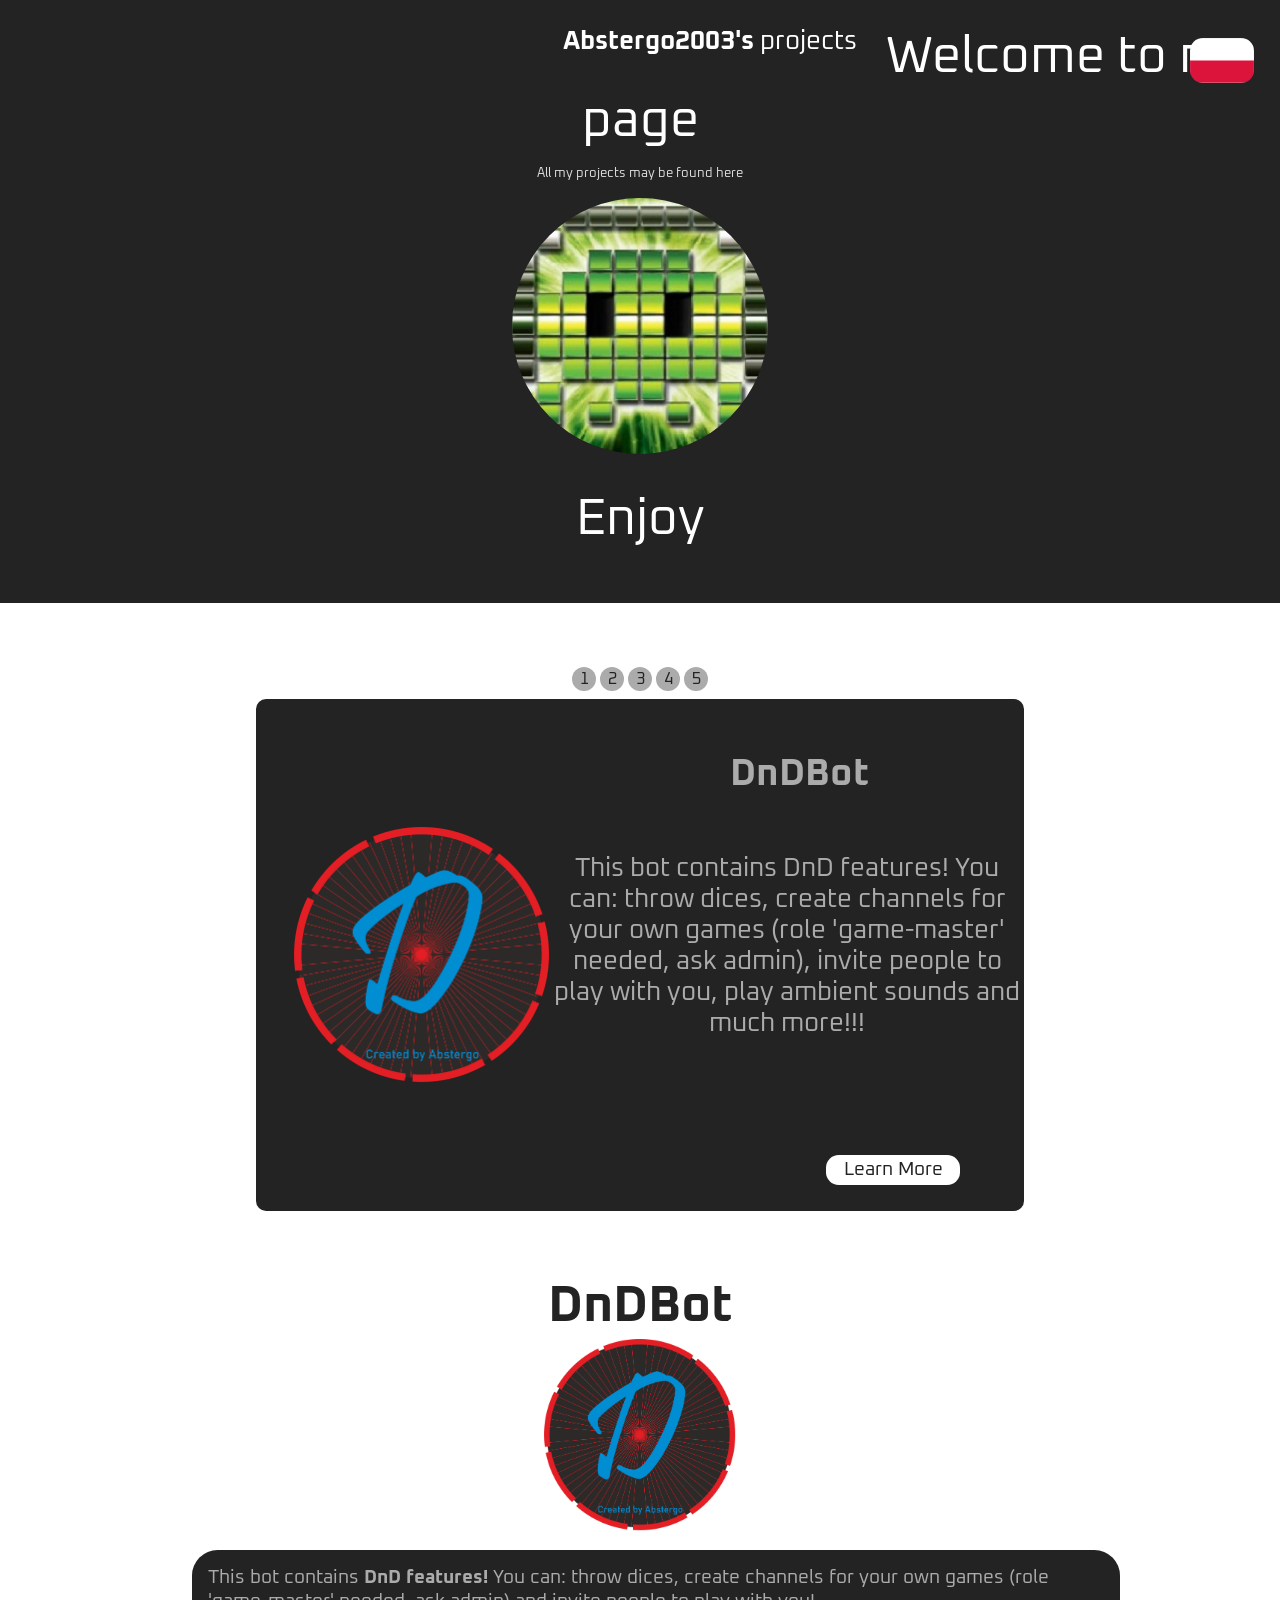
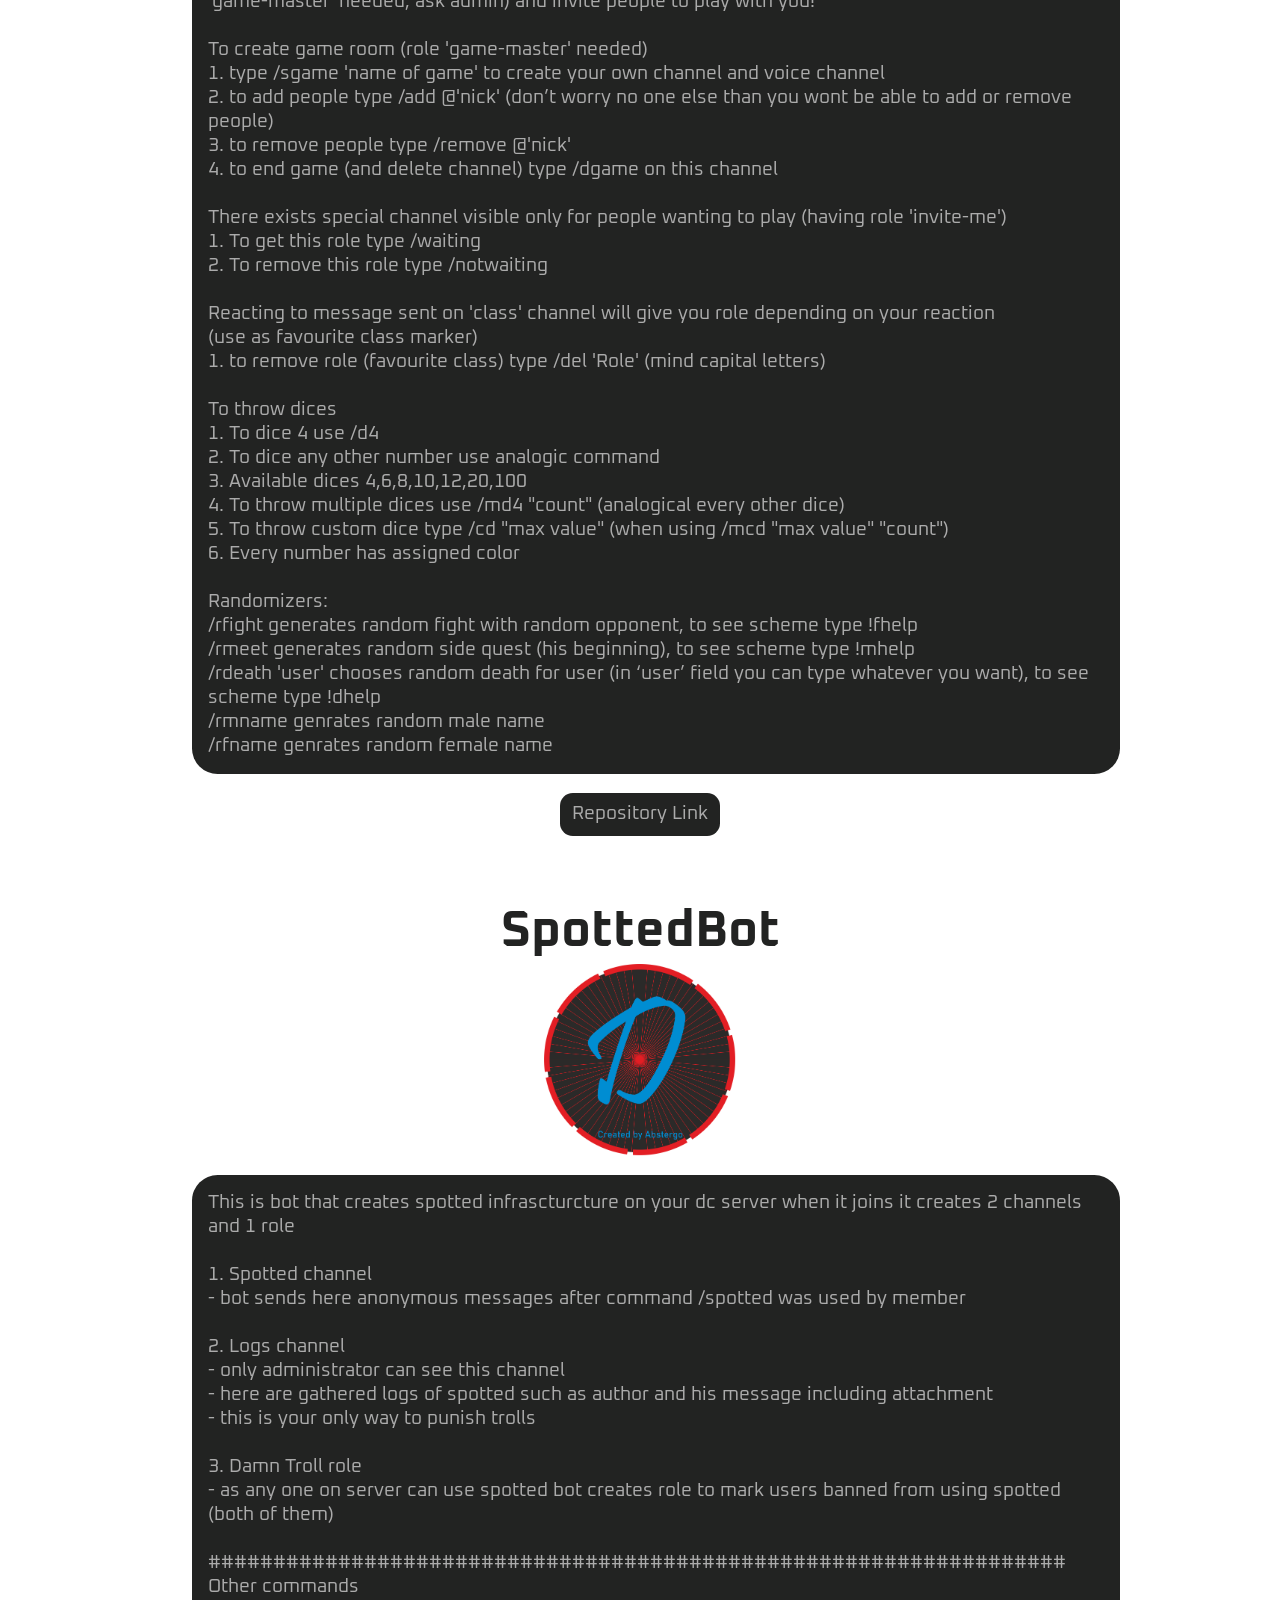
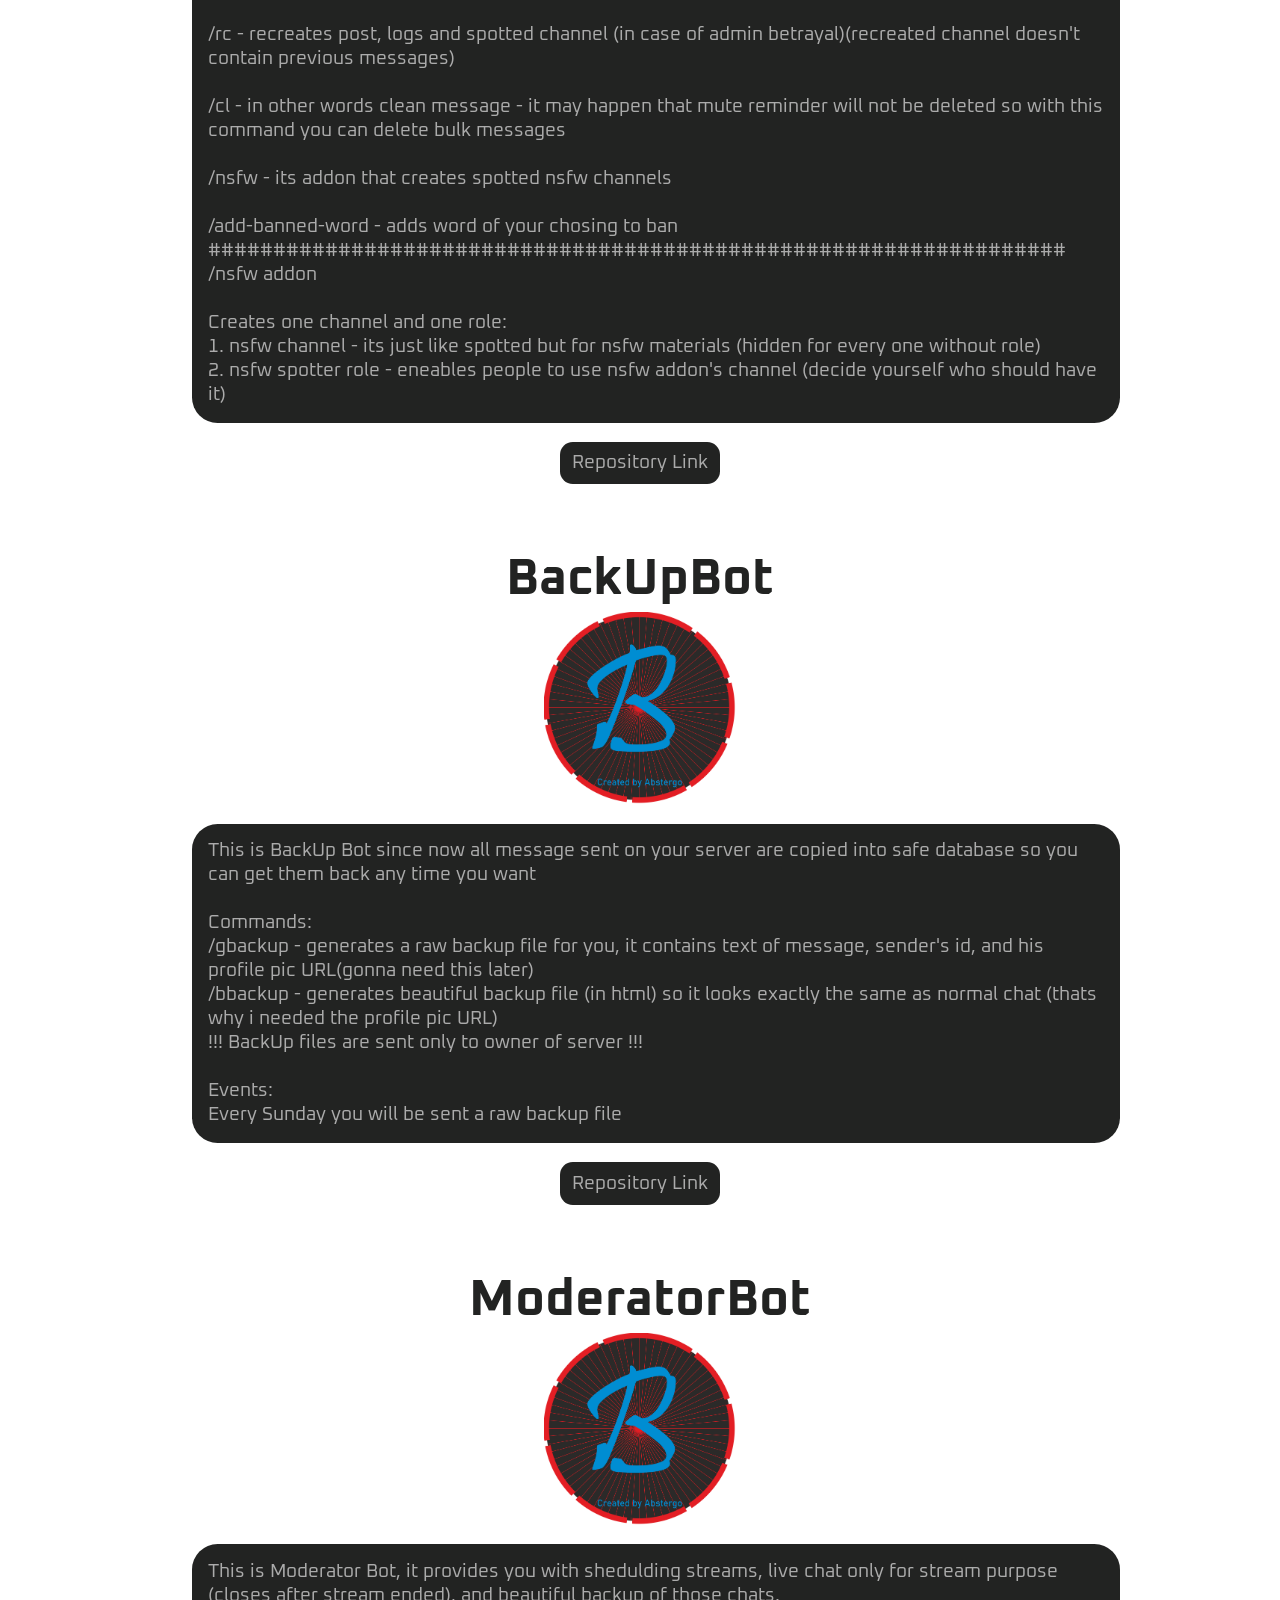
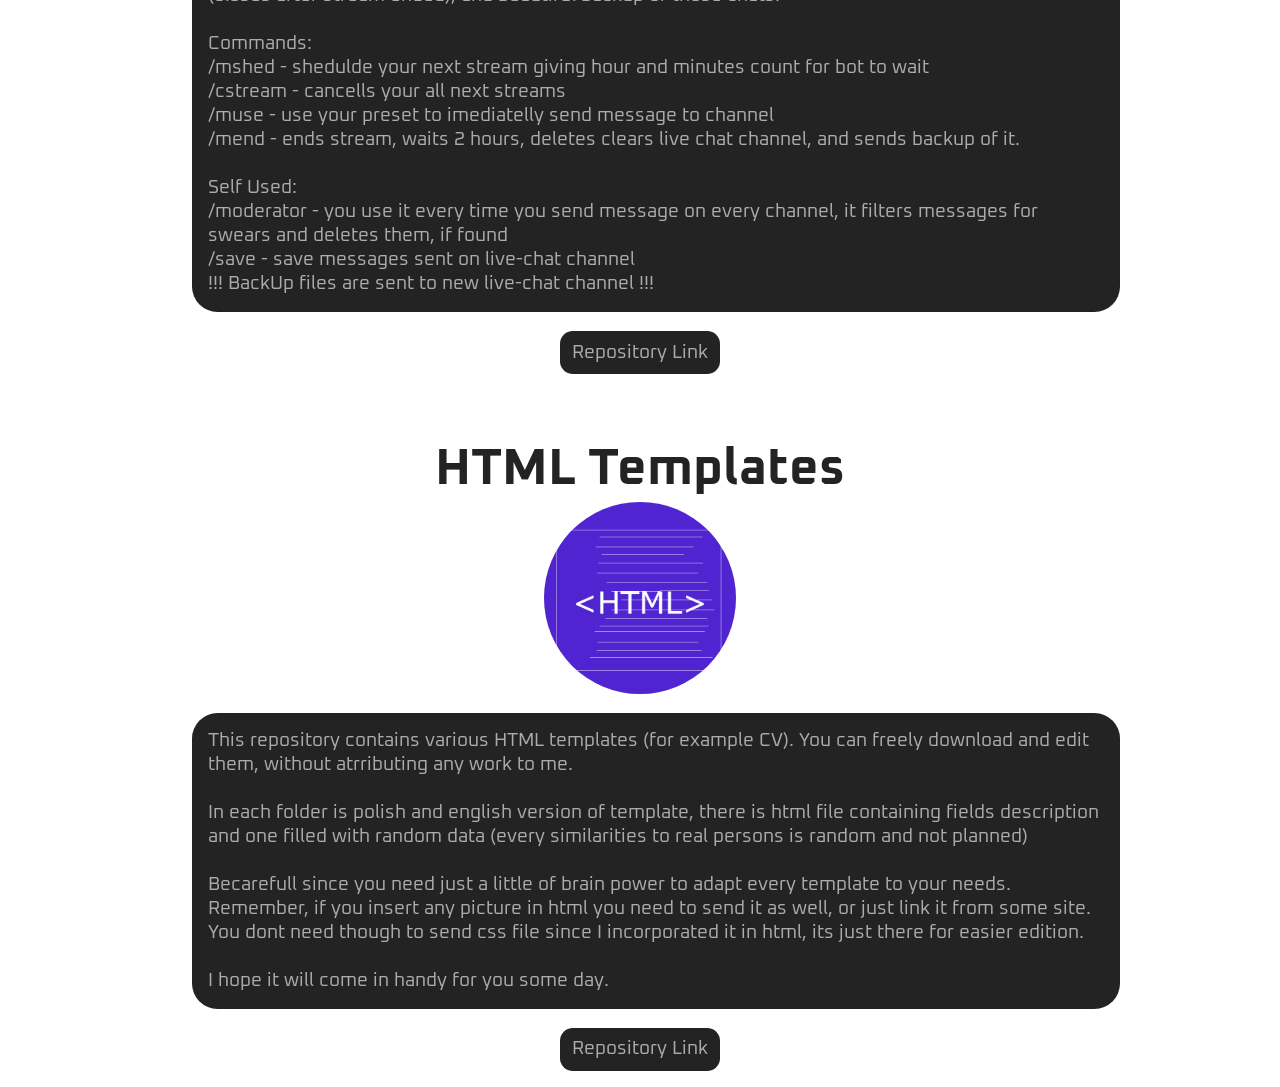
==== GITHUB PAGE/index-no polsih.html @ d8b9265f "page added git hub page code files" ====
<!DOCTYPE html>
<html lang="pl">
    <head>
        <meta charset="UTF-8" />
        <meta http-equiv="X-UA-Compatibile" content="IE-edge" />
        <meta name="viewport" content="width=device-width, initial-scale=1.0" />
        <title>Abstergo2003</title>
        <link rel="preconnect" href="https://fonts.googleapis.com" />
        <link rel="preconnect" href="https://fonts.gstatic.com" crossorigin />
        <link href="style.css" rel="stylesheet">
        <link
            href="https://fonts.googleapis.com/css2?family=Montserrat:wght@400;700&display=swap"
            rel="stylesheet"
        />
        <link rel="icon" href="favicon.png">
        <link href="https://fonts.googleapis.com/css2?family=Oxanium:wght@400;500;700&display=swap" rel="stylesheet">

        </head>    
    <body>
        <div class="wrapper">
          <main>
            <div class="content contentEnglish">
              <div class="starting-div">
                  <a href="polska.html" class="language-a"><image src="poland.png" class="language"></image></a>
                  <div class="title">
                    <b>Abstergo2003's</b> projects
                  </div>
                  <div class="second-title">
                      Welcome to my page
                  </div>
                  <p class="under-title">
                      All my projects may be found here
                  </p>
                  <image src="profile.jpg" class="profile"></image>
                  <p class="second-title">
                      Enjoy
                  </p>
              </div>
                  
                  <div class="slider">
                    <a href="#slide-1" class="navigation-button">1</a>
                    <a href="#slide-2" class="navigation-button">2</a>
                    <a href="#slide-3" class="navigation-button">3</a>
                    <a href="#slide-4" class="navigation-button">4</a>
                    <a href="#slide-5" class="navigation-button">5</a>
                    <div class="slides">
                      <div id="slide-1">
                        <image src="DnDBot.png" class="desc-pic"></image>
                        <div class="slide-title1"><b>DnDBot</b></div>
                        <p class="slide-desc">This bot contains DnD features! You can: throw dices, create channels for your own games (role 'game-master' needed, ask admin), invite people to play with you, play ambient sounds and much more!!!</p>
                        <a href="#dndbot"><div class="slide-button">Learn More</div></a>
                      </div>
                      <div id="slide-2">
                        <image src="DnDBot.png" class="desc-pic"></image>
                        <div class="slide-title2"><b>SpottedBot</b></div>
                        <p class="slide-desc">This is bot that creates spotted infrascturcture on your dc server!!! Now you are able to send anonymous messages to your server!!!</p>
                        <a href="#spottedbot"><div class="slide-button">Learn More</div></a>
                      </div>
                      <div id="slide-3">
                        <image src="BackUpBot.png" class="desc-pic"></image>
                        <div class="slide-title3"><b>BackUpBot</b></div>
                        <p class="slide-desc">Thanks to this BackUpBot since now all message sent on your server are copied into safe database so you can get them back any time you want!!!</p>
                        <a href="#backupbot"><div class="slide-button">Learn More</div></a>
                      </div>
                      <div id="slide-4">
                        <image src="DnDBot.png" class="desc-pic"></image>
                        <div class="slide-title4"><b>ModeratorBot</b></div>
                        <p class="slide-desc">Moderator Bot provides you with shedulding streams, live chat only for stream purpose (closes after stream ended), and beautiful backup of those chats. Also has built in message filters.</p>
                        <a href="#moderatorbot"><div class="slide-button">Learn More</div></a>
                      </div>
                      <div id="slide-5">
                        <image src="HTML.png" class="desc-pic2"></image>
                        <div class="slide-title5"><b>HTML Templates</b></div>
                        <p class="slide-desc">This repository contains various HTML templates (for example CV). You can freely download and edit them, without atrributing any work to me. You can also find there this site files!!!</p>
                        <a href="#htmltemplates"><div class="slide-button">Learn More</div></a>
                      </div>
                    </div>
                  </div>
                  
                  <div id="dndbot" class="dndbot">
                    <a class="title2"><b>DnDBot</b></a>
                  </div>
                  <image src="DnDBot.png" class="pic"></image>
                  <p class="desc">This bot contains <b>DnD features!</b> You can: throw dices, create channels for your own games (role 'game-master' needed, ask admin)
                    and invite people to play with you!<br><br>
                    
                    To create game room (role 'game-master' needed)<br>
                    1. type /sgame 'name of game' to create your own channel and voice channel<br>
                    2. to add people type /add @'nick' (don’t worry no one else than you wont be able to add or remove people)<br>
                    3. to remove people type /remove @'nick'<br>
                    4. to end game (and delete channel) type /dgame on this channel<br>
                    <br>
                    There exists special channel visible only for people wanting to play (having role 'invite-me')<br>
                    1. To get this role type /waiting<br>
                    2. To remove this role type /notwaiting<br>
                    <br>
                    Reacting to message sent on 'class' channel will give you role depending on your reaction<br>
                    (use as favourite class marker)<br>
                    1. to remove role (favourite class) type /del 'Role' (mind capital letters)<br>
                    <br>
                    To throw dices<br>
                    1. To dice 4 use /d4<br>
                    2. To dice any other number use analogic command<br>
                    3. Available dices 4,6,8,10,12,20,100<br>
                    4. To throw multiple dices use /md4 "count" (analogical every other dice)<br>
                    5. To throw custom dice type /cd "max value" (when using /mcd "max value" "count")<br>
                    6. Every number has assigned color<br>
                    <br>
                    Randomizers:<br>
                    /rfight generates random fight with random opponent, to see scheme type !fhelp<br>
                    /rmeet generates random side quest (his beginning), to see scheme type !mhelp<br>
                    /rdeath 'user' chooses random death for user (in ‘user’ field you can type whatever you want), to see scheme type !dhelp<br>
                    /rmname genrates random male name<br>
                    /rfname genrates random female name<br>
                    <a href="https://github.com/Abstergo2003/DnD-Bot" style="text-decoration:none; -webkit-tap-highlight-color: none;color: #ABABAB" target="_blank">
                      <div class="hyperlink">Repository Link</div>
                    </a>
                  </p>
                    
                    
                  <div id="spottedbot" class="dndbot">
                    <a class="title2"><b>SpottedBot</b></a>
                  </div>
                  <image src="DnDBot.png" class="pic"></image>
                  <p class="desc">This is bot that creates spotted infrascturcture on your dc server
                    when it joins it creates 2 channels and 1 role<br>
                    <br>
                    1. Spotted channel<br>	
                    - bot sends here anonymous messages after command /spotted was used by member<br>
                    <br>
                    2. Logs channel<br>	
                    - only administrator can see this channel<br>
                    - here are gathered logs of spotted such as author and his message including attachment<br>
                    - this is your only way to punish trolls<br>
                    <br>
                    3. Damn Troll role	<br>
                    - as any one on server can use spotted bot creates role to mark users banned from using spotted (both of them)<br>
                    <br>
                    ##################################################################<br>
                    Other commands<br>
                    <br>
                    /rc - recreates post, logs and spotted channel (in case of admin betrayal)(recreated channel doesn't contain previous messages)<br>
                    <br>
                    /cl - in other words clean message - it may happen that mute reminder will not be deleted so with this command you can delete bulk messages<br>
                    <br>
                    /nsfw - its addon that creates spotted nsfw channels<br>
                    <br>
                    /add-banned-word - adds word of your chosing to ban<br>
                    ##################################################################<br>
                    /nsfw addon<br>
                    <br>
                    Creates one channel and one role:<br>
                    1. nsfw channel - its just like spotted but for nsfw materials (hidden for every one without role)<br>
                    2. nsfw spotter role - eneables people to use nsfw addon's channel (decide yourself who should have it)<br>
                      <a href="https://github.com/Abstergo2003/spotted-bot-worldwide" style="text-decoration:none; -webkit-tap-highlight-color: none;color: #ABABAB" target="_blank">
                        <div class="hyperlink">Repository Link</div>
                      </a>
                    </p>

                    <div id="backupbot" class="dndbot">
                      <a class="title2"><b>BackUpBot</b></a>
                    </div>
                    <image src="BackUpBot.png" class="pic"></image>
                    <p class="desc">This is BackUp Bot since now all message sent on your server are copied into safe database so you can get them back any time you want<br>
                    <br>
                    Commands:<br>
                    /gbackup - generates a raw backup file for you, it contains text of message, sender's id, and his profile pic URL(gonna need this later)<br>
                    /bbackup - generates beautiful backup file (in html) so it looks exactly the same as normal chat (thats why i needed the profile pic URL)<br>
                    !!! BackUp files are sent only to owner of server !!!<br>
                    <br>
                    Events:<br>
                    Every Sunday you will be sent a raw backup file<br>
                      <a href="https://github.com/Abstergo2003/BackUpBot" style="text-decoration:none; -webkit-tap-highlight-color: none;color: #ABABAB" target="_blank">
                        <div class="hyperlink">Repository Link</div>
                      </a>
                    </p>
                    
                    
                    <div id="moderatorbot" class="dndbot">
                      <a class="title2"><b>ModeratorBot</b></a>
                    </div>
                    <image src="BackUpBot.png" class="pic"></image>
                    <p class="desc">This is Moderator Bot, it provides you with shedulding streams, live chat only for stream purpose (closes after stream ended), and beautiful backup of those chats.<br>
                      <br>
                      Commands:<br>
                      /mshed - shedulde your next stream giving hour and minutes count for bot to wait<br>
                      /cstream - cancells your all next streams<br>
                      /muse - use your preset to imediatelly send message to channel<br>
                      /mend - ends stream, waits 2 hours, deletes clears live chat channel, and sends backup of it.<br>
                      <br>
                      Self Used:<br>
                      /moderator - you use it every time you send message on every channel, it filters messages for swears and deletes them, if found<br>
                      /save - save messages sent on live-chat channel<br>
                      !!! BackUp files are sent to new live-chat channel !!!<br>
                      <a href="https://github.com/Abstergo2003/Moderator-Bot" style="text-decoration:none; -webkit-tap-highlight-color: none;color: #ABABAB" target="_blank">
                        <div class="hyperlink">Repository Link</div>
                      </a>
                    </p>
                    
                    <div id="htmltemplates" class="dndbot">
                      <a class="title2"><b>HTML Templates</b></a>
                    </div>
                    <image src="HTML.png" class="pic2"></image>
                    <p class="desc">This repository contains various HTML templates (for example CV). You can freely download and edit them, without atrributing any work to me.<br>
                    <br>
                    In each folder is polish and english version of template, there is html file containing fields description and one filled with random data (every similarities to real persons is random and not planned)<br>
                    <br>
                    Becarefull since you need just a little of brain power to adapt every template to your needs.<br>
                    Remember, if you insert any picture in html you need to send it as well, or just link it from some site. You dont need though to send css file since I incorporated it in html, its just there for easier edition.<br>
                    <br>
                    I hope it will come in handy for you some day.<br>
                      <a href="https://github.com/Abstergo2003/HTML-Templates" style="text-decoration:none; -webkit-tap-highlight-color: none;color: #ABABAB" target="_blank">
                        <div class="hyperlink">Repository Link</div>
                      </a>
                    </p>
            </div>
          </main>

        </div>
    </body>
</html>
---- GITHUB PAGE/style.css ----
html {
    scroll-behavior: smooth;
}
body {
    font-family: "Oxanium", cursive;
    background: white;
    margin: 0;
    padding: 0;
}
.starting-div {
    background-color: #222322;
    width: 100%;
    text-align: center;
    overflow: auto;
}
.title {
    float: left;
    margin-left: 44vw;
    margin-top: 2vw;
    font-size: 2vw;
    color: white;
}
.second-title {
    margin-top: 2vw;
    font-size: 4vw;
    color: white;
}
.under-title {
    color: #DADADA;
    font-size: 1vw;
}
.profile {
    width: 20vw;
    border-style: solid;
    border-radius: 50%;
    border-color:transparent;
}
.slider {
    width: 60vw;
    text-align: center;
    overflow: hidden;
    margin-left: auto;
    margin-right: auto;
    margin-top: 5vw;
}
.slides {
    display: flex;
    position: relative;
    overflow-x: auto;
    scroll-snap-type: x mandatory;
    
    
    scroll-behavior: smooth;
    -webkit-overflow-scrolling: touch;
    
    /*
    scroll-snap-points-x: repeat(300px);
    scroll-snap-type: mandatory;
    */
}
.slides::-webkit-scrollbar {
    width: 10px;
    height: 10px;
}
.slides::-webkit-scrollbar-thumb {
    background: #222322;
    border-radius: 10px;
}
.slides::-webkit-scrollbar-track {
    background: transparent;
}
.slides > div {
    scroll-snap-align: start;
    flex-shrink: 0;
    width: 60vw;
    height: 40vw;
    margin-right: 50px;
    border-radius: 10px;
    background: #222322;
    transform-origin: center center;
    transform: scale(1);
    transition: transform 0.5s;
    position: relative;
    
    display: flex;
    justify-content: center;
    align-items: center;
    font-size: 100px;
}
.slider > a {
    display: inline-flex;
    width: 1.5rem;
    height: 1.5rem;
    background: #ABABAB;
    text-decoration: none;
    align-items: center;
    justify-content: center;
    border-radius: 50%;
    margin: 0 0 0.5rem 0;
    position: relative;
}
.slider > a:active {
    top: 1px;
}
.slider > a:focus {
    background: #222322;
}
.desc-pic {
    width: 20vw;
    position: absolute;
    left: 3vw;
}
.desc-pic2 {
    width: 20vw;
    position: absolute;
    left: 3vw;
    border-radius: 50%;
}
.slide-title1 {
    position: absolute;
    left: 37vw;
    top: 4vw;
    font-size: 3vw;
    color: #ABABAB;
}
.slide-title2 {
    position: absolute;
    left: 33vw;
    top: 4vw;
    font-size: 3vw;
    color: #ABABAB;
}
.slide-title3 {
    position: absolute;
    left: 33vw;
    top: 4vw;
    font-size: 3vw;
    color: #ABABAB;
}
.slide-title4 {
    position: absolute;
    left: 33vw;
    top: 4vw;
    font-size: 3vw;
    color: #ABABAB;
}
.slide-title5 {
    position: absolute;
    left: 30vw;
    top: 4vw;
    font-size: 3vw;
    color: #ABABAB;
}
.slide-desc {
    font-size: 2vw;
    color: #ABABAB;
    position: absolute;
    left: 23vw;
    top: 10vw;
}
.slide-button {
    position: absolute;
    right: 5vw;
    width: 10vw;
    bottom: 2vw;
    font-size: 1.5vw;
    background-color: white;
    color: #222322;
    border-style: solid;
    border-radius: 1vw;
    border-color: transparent;
}
.navigation-button {
    text-decoration: none;
    -webkit-tap-highlight-color: none;
    color: #222322;
}
.dndbot {
    color: #222322;
    text-align: center;
    margin-top: 5vw;
}
.title2 {
    margin-top: 2vw;
    font-size: 4vw;
    color: #222322;
}
.pic {
    display: block;
    width: 15vw;
    margin-left: auto;
    margin-right: auto;
}
.pic2 {
    display: block;
    width: 15vw;
    margin-left: auto;
    margin-right: auto;
    border-radius: 50%;
}
.desc {
    margin-left: 15vw;
    width:70vw;
    font-size: 1.5vw;
    background-color: #222322;
    color: #ABABAB;
    padding: 1vw;
    border-style: solid;
    border-radius: 2vw;
    border-color: transparent;
}
.hyperlink {
    text-align: center;
    font-size: 1.5vw;
    background-color: #222322;
    color: #ABABAB;
    border-style: solid;
    border-radius: 1vw;
    border-color: transparent;
    padding: 0.5vw;
    margin-left: auto;
    margin-right: auto;
    width: 11vw;
}
.wrapper {
    position: relative;
}
.language {
    float:right;
    width: 5vw;
    border-radius: 1vw;
    margin-top: 1vw;
}
.language-a {
    position: absolute;
    right: 2vw;
    top: 2vw;
}
.checkbox {
    position: relative;
    float: right;
    right: 12vw;
    top: 1.8vw;
    border-radius: 20px;
    border-color: white;
    border-width: 20px;
}
.checkbox:before {
    content:'';
    position: absolute;
    width: 60px;
    height: 25px;
    background-color: white;
    border-radius: 2px;
    border-color: white;
    border-width: 20px;
}
.checkbox:checked:before {
    background-color: white;
}
.checkbox:after {
    content:'';
    position: absolute;
    left: 0;
    width: 30px;
    height: 25px;
    background-color: #222322;
    border-radius: 25px;
    transition: 0.25s ease-in-out;
    border: 2px solid #222322;
    box-sizing: border-box;
}
.checkbox:checked:after {
    left: 30px;
    border: 2px solid #222322
}
.language2 {
    position: relative;
    float:right;
    width: 5vw;
    border-radius: 1vw;
    right: 20vw;
    top: 1vw;
}
.diva {
    width: 100%;
    height: 100%;
    background-color: #222322;
    overflow: auto;
}
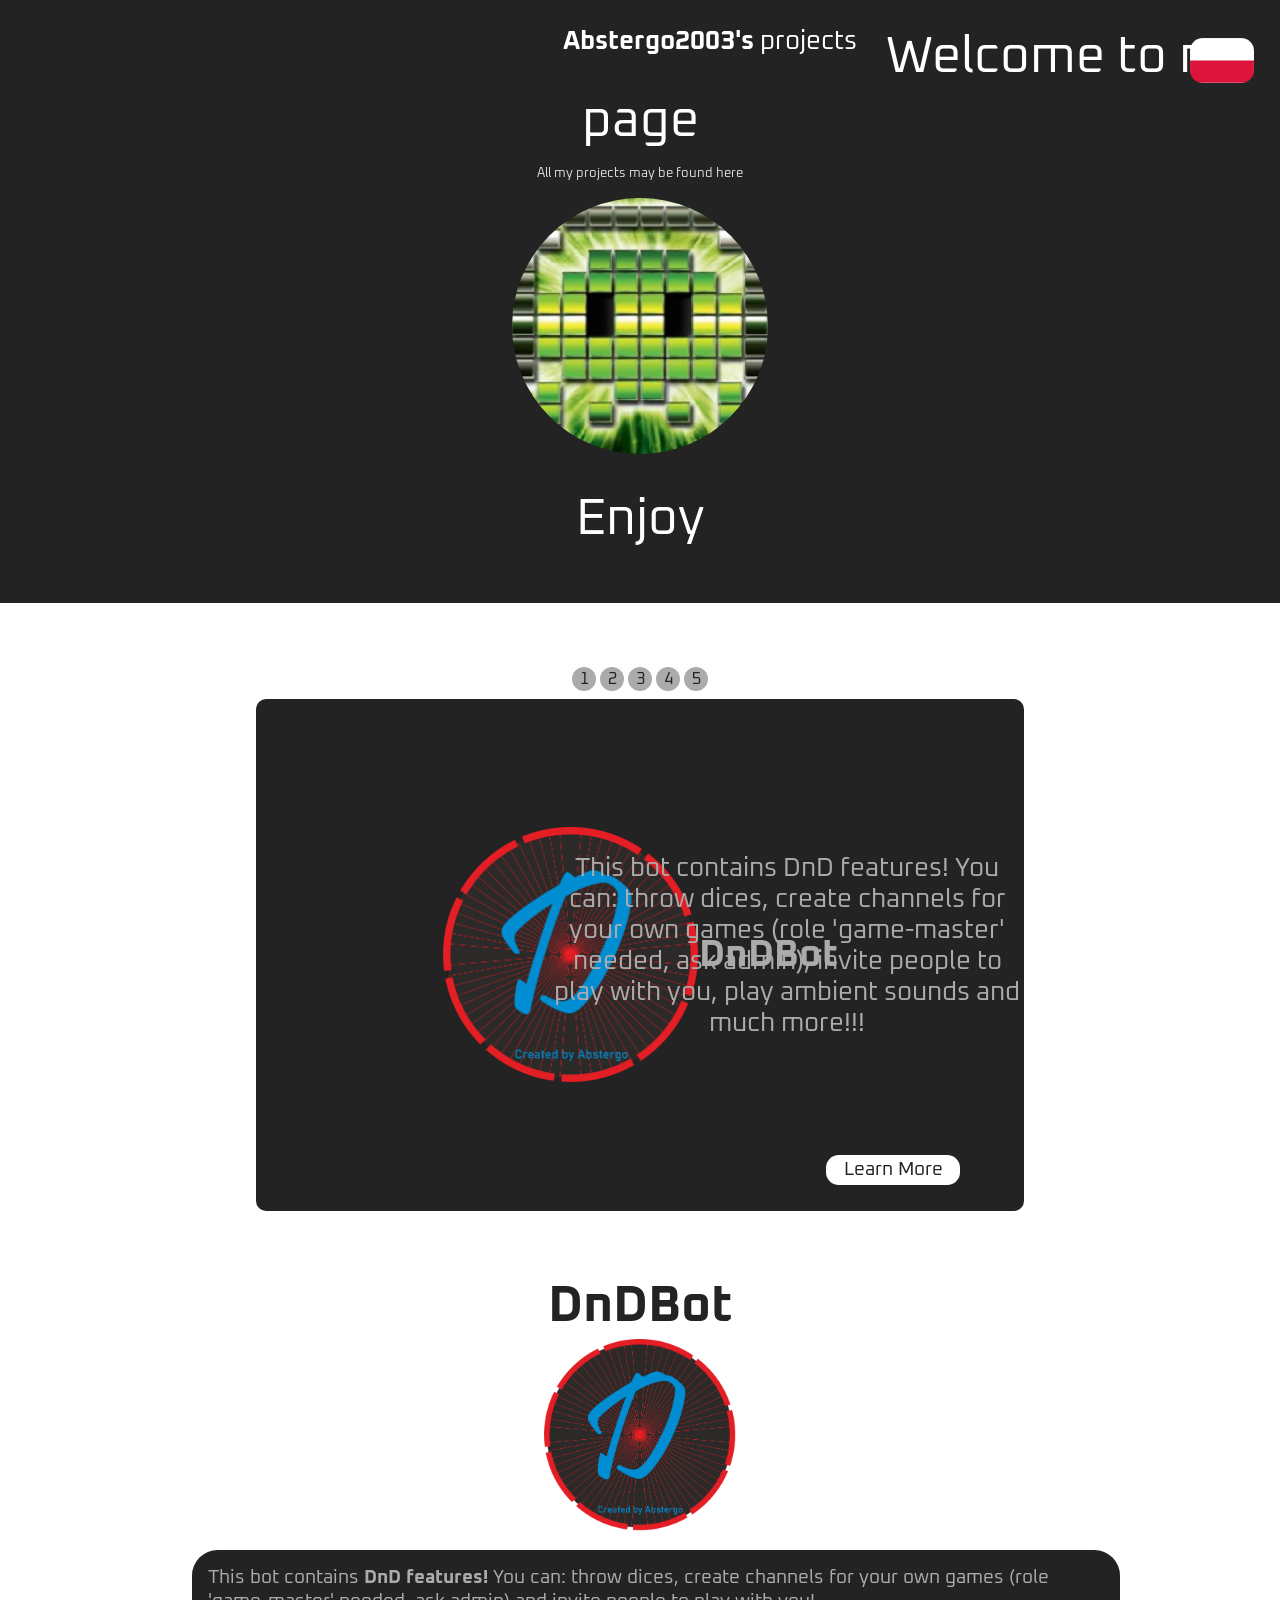
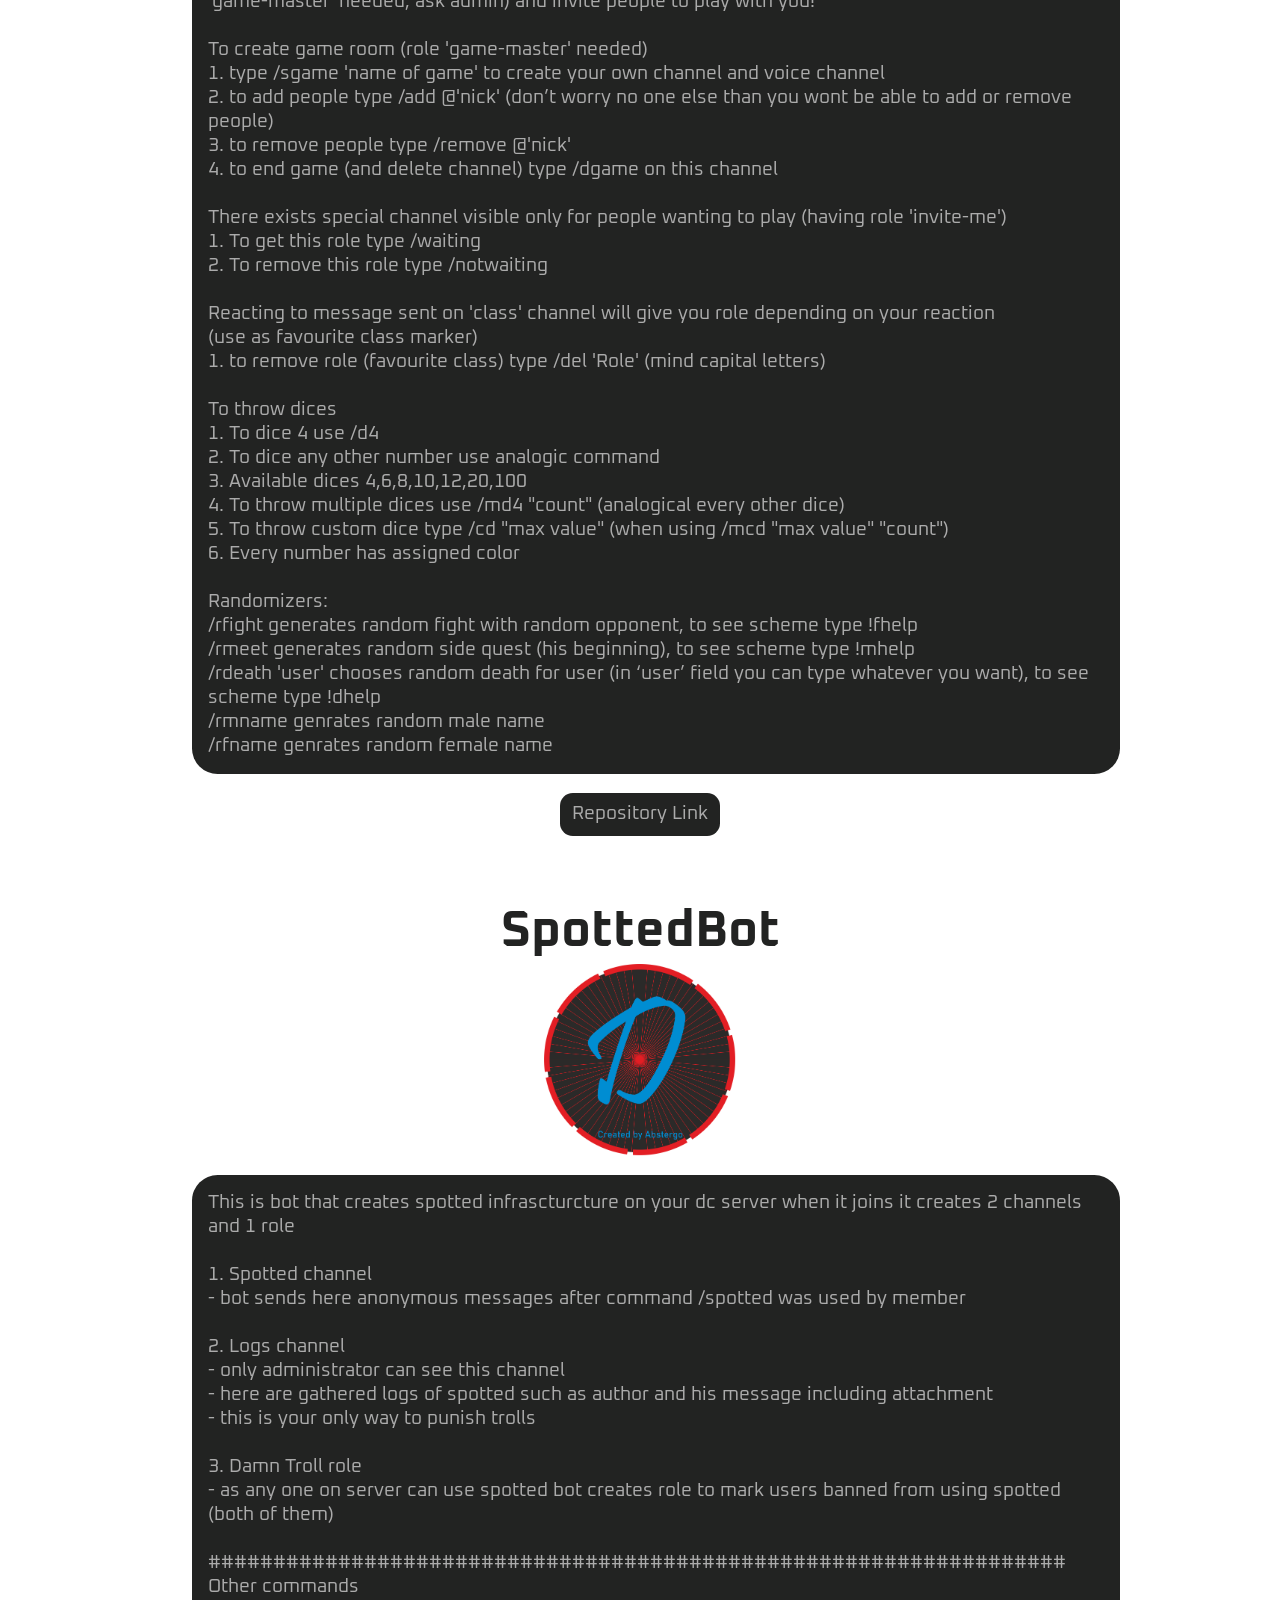
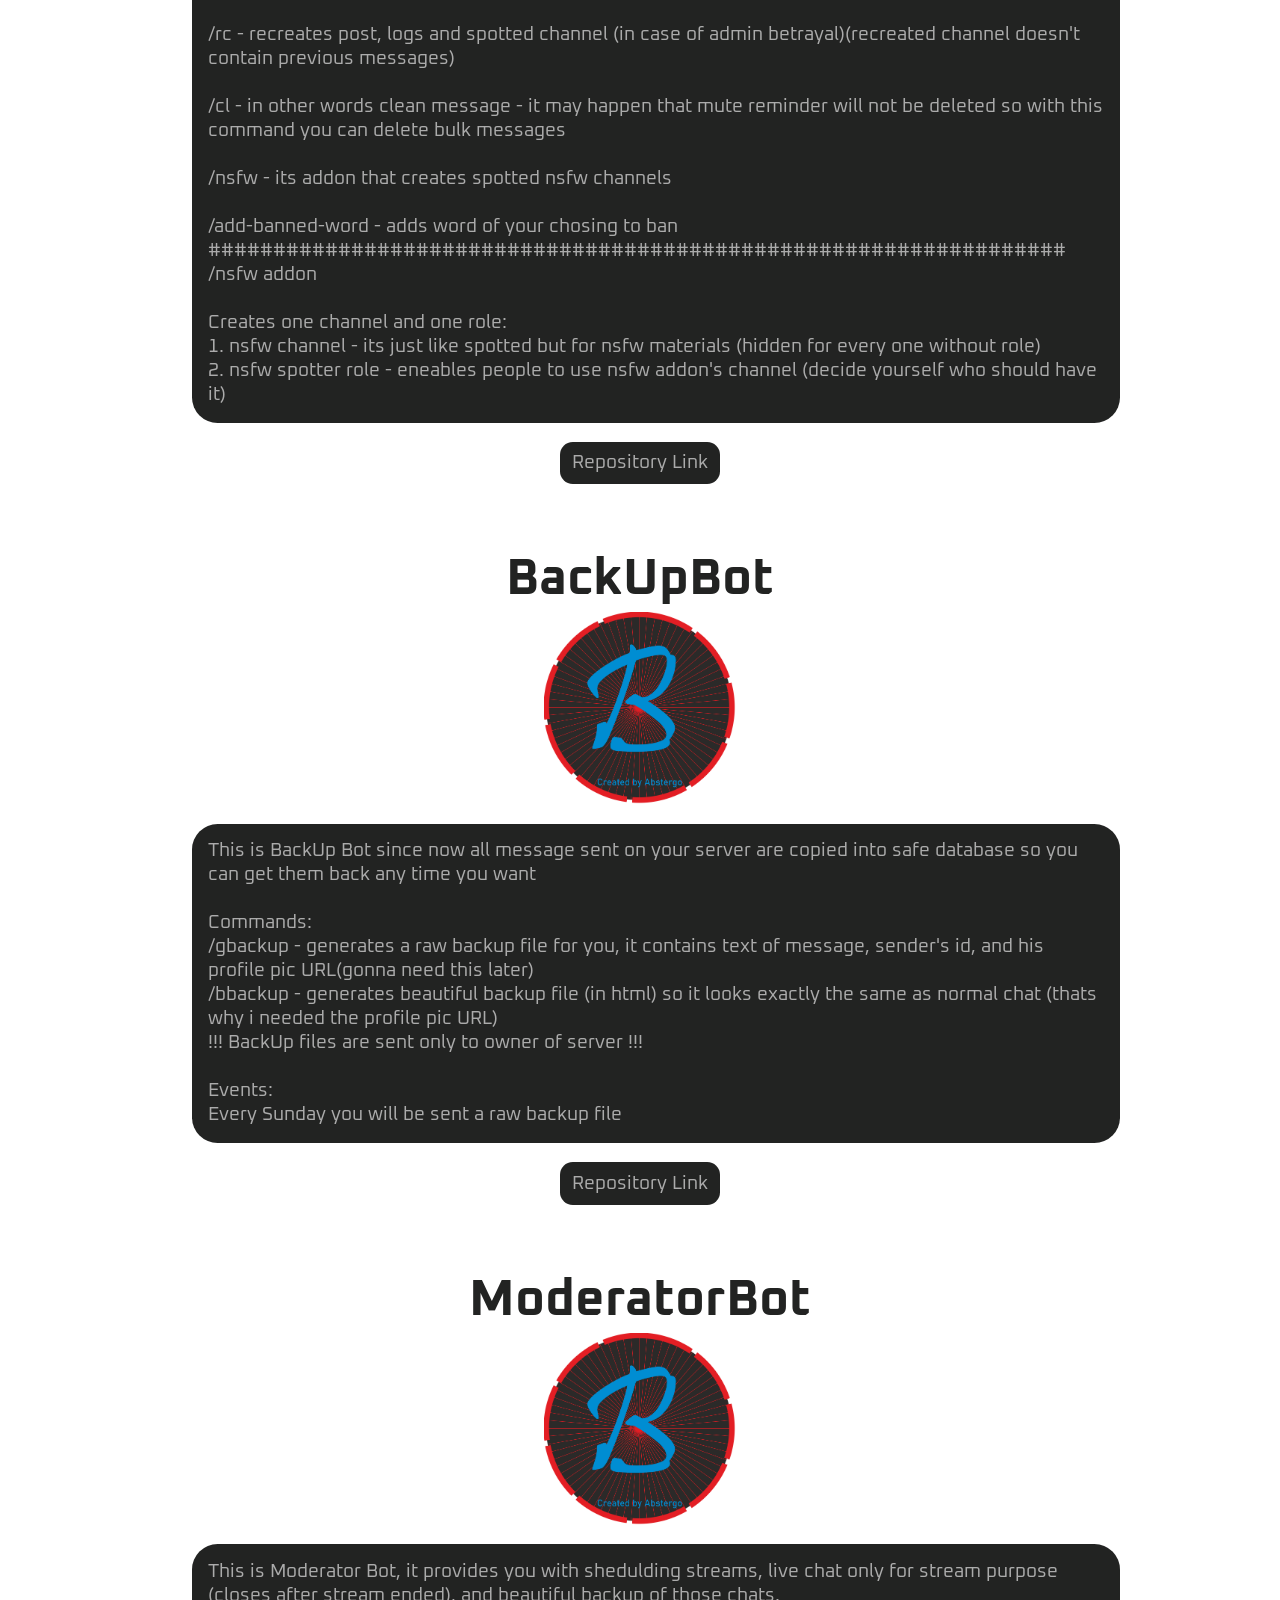
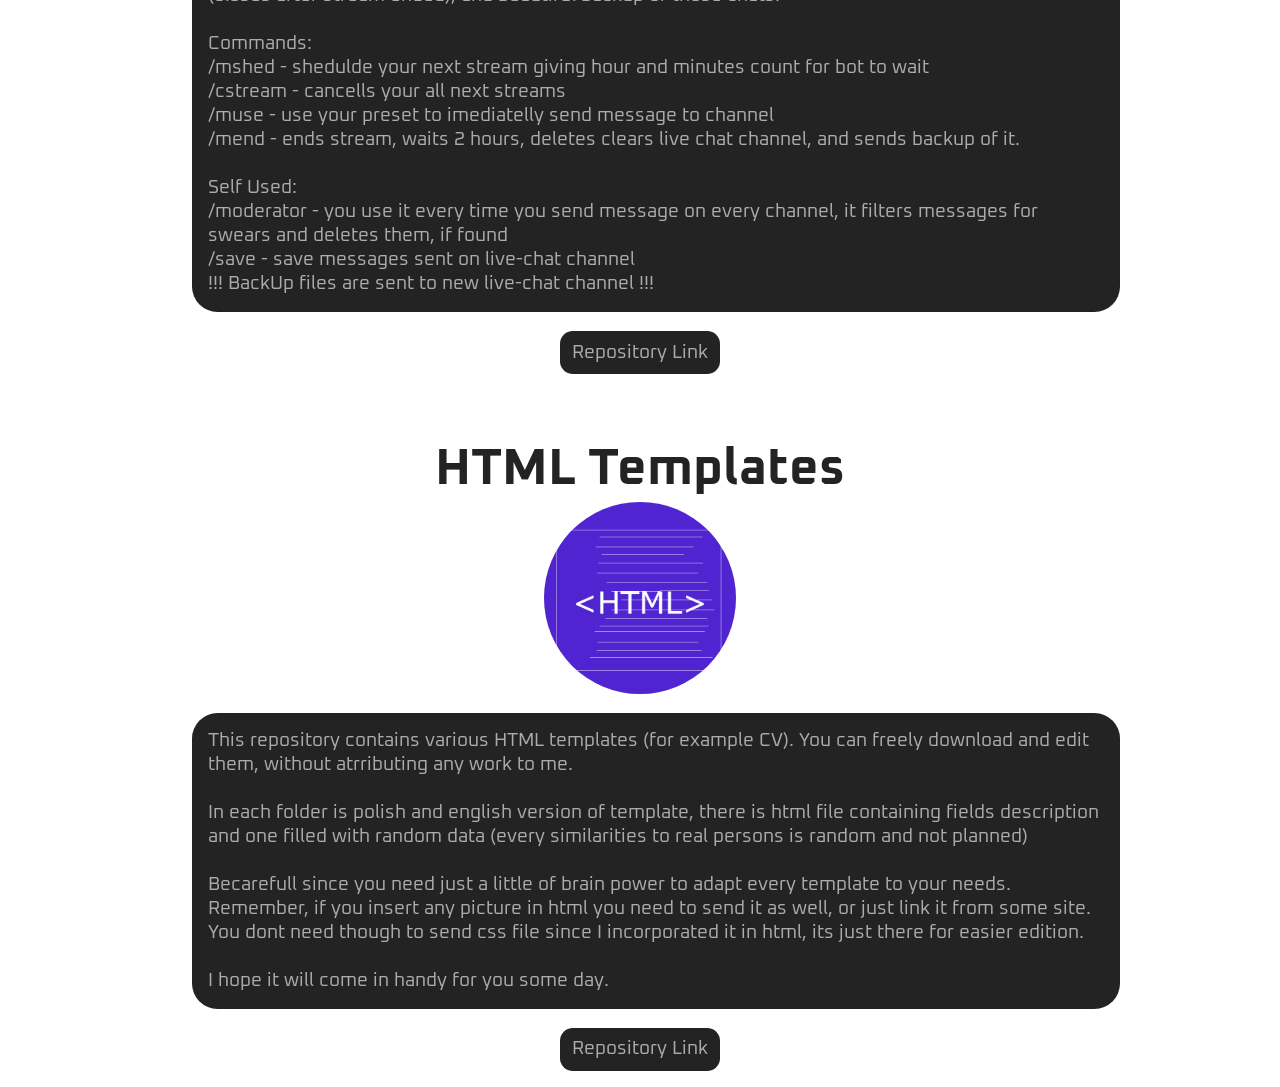
==== commit 24076d48: "Update index-no polsih.html" ====
--- a/GITHUB PAGE/index-no polsih.html
+++ b/GITHUB PAGE/index-no polsih.html
@@ -14,7 +14,6 @@
         />
         <link rel="icon" href="favicon.png">
         <link href="https://fonts.googleapis.com/css2?family=Oxanium:wght@400;500;700&display=swap" rel="stylesheet">
-
         </head>    
     <body>
         <div class="wrapper">
--- a/GITHUB PAGE/style.css
+++ b/GITHUB PAGE/style.css
@@ -107,8 +107,6 @@
 }
 .desc-pic {
     width: 20vw;
-    position: absolute;
-    left: 3vw;
 }
 .desc-pic2 {
     width: 20vw;
@@ -117,37 +115,6 @@
     border-radius: 50%;
 }
 .slide-title1 {
-    position: absolute;
-    left: 37vw;
-    top: 4vw;
-    font-size: 3vw;
-    color: #ABABAB;
-}
-.slide-title2 {
-    position: absolute;
-    left: 33vw;
-    top: 4vw;
-    font-size: 3vw;
-    color: #ABABAB;
-}
-.slide-title3 {
-    position: absolute;
-    left: 33vw;
-    top: 4vw;
-    font-size: 3vw;
-    color: #ABABAB;
-}
-.slide-title4 {
-    position: absolute;
-    left: 33vw;
-    top: 4vw;
-    font-size: 3vw;
-    color: #ABABAB;
-}
-.slide-title5 {
-    position: absolute;
-    left: 30vw;
-    top: 4vw;
     font-size: 3vw;
     color: #ABABAB;
 }
